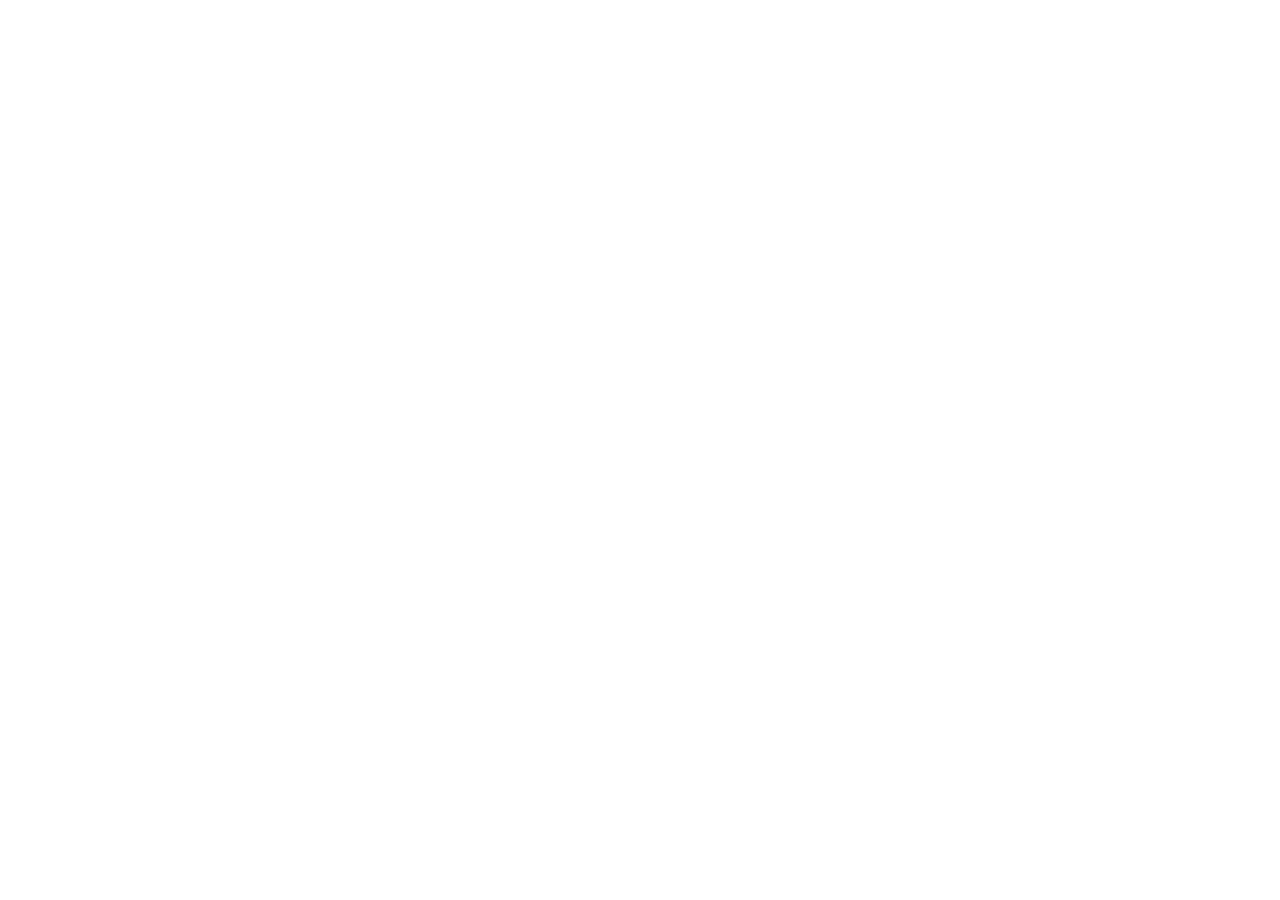
==== index.html @ c457d1c4 "create file booking,branches,style and script" ====
<!DOCTYPE html>
<html lang="en">
<head>
    <meta charset="UTF-8">
    <meta name="viewport" content="width=device-width, initial-scale=1.0">
    <title>TCL_Billiards_84</title>
</head>
<body>
    
</body>
</html>
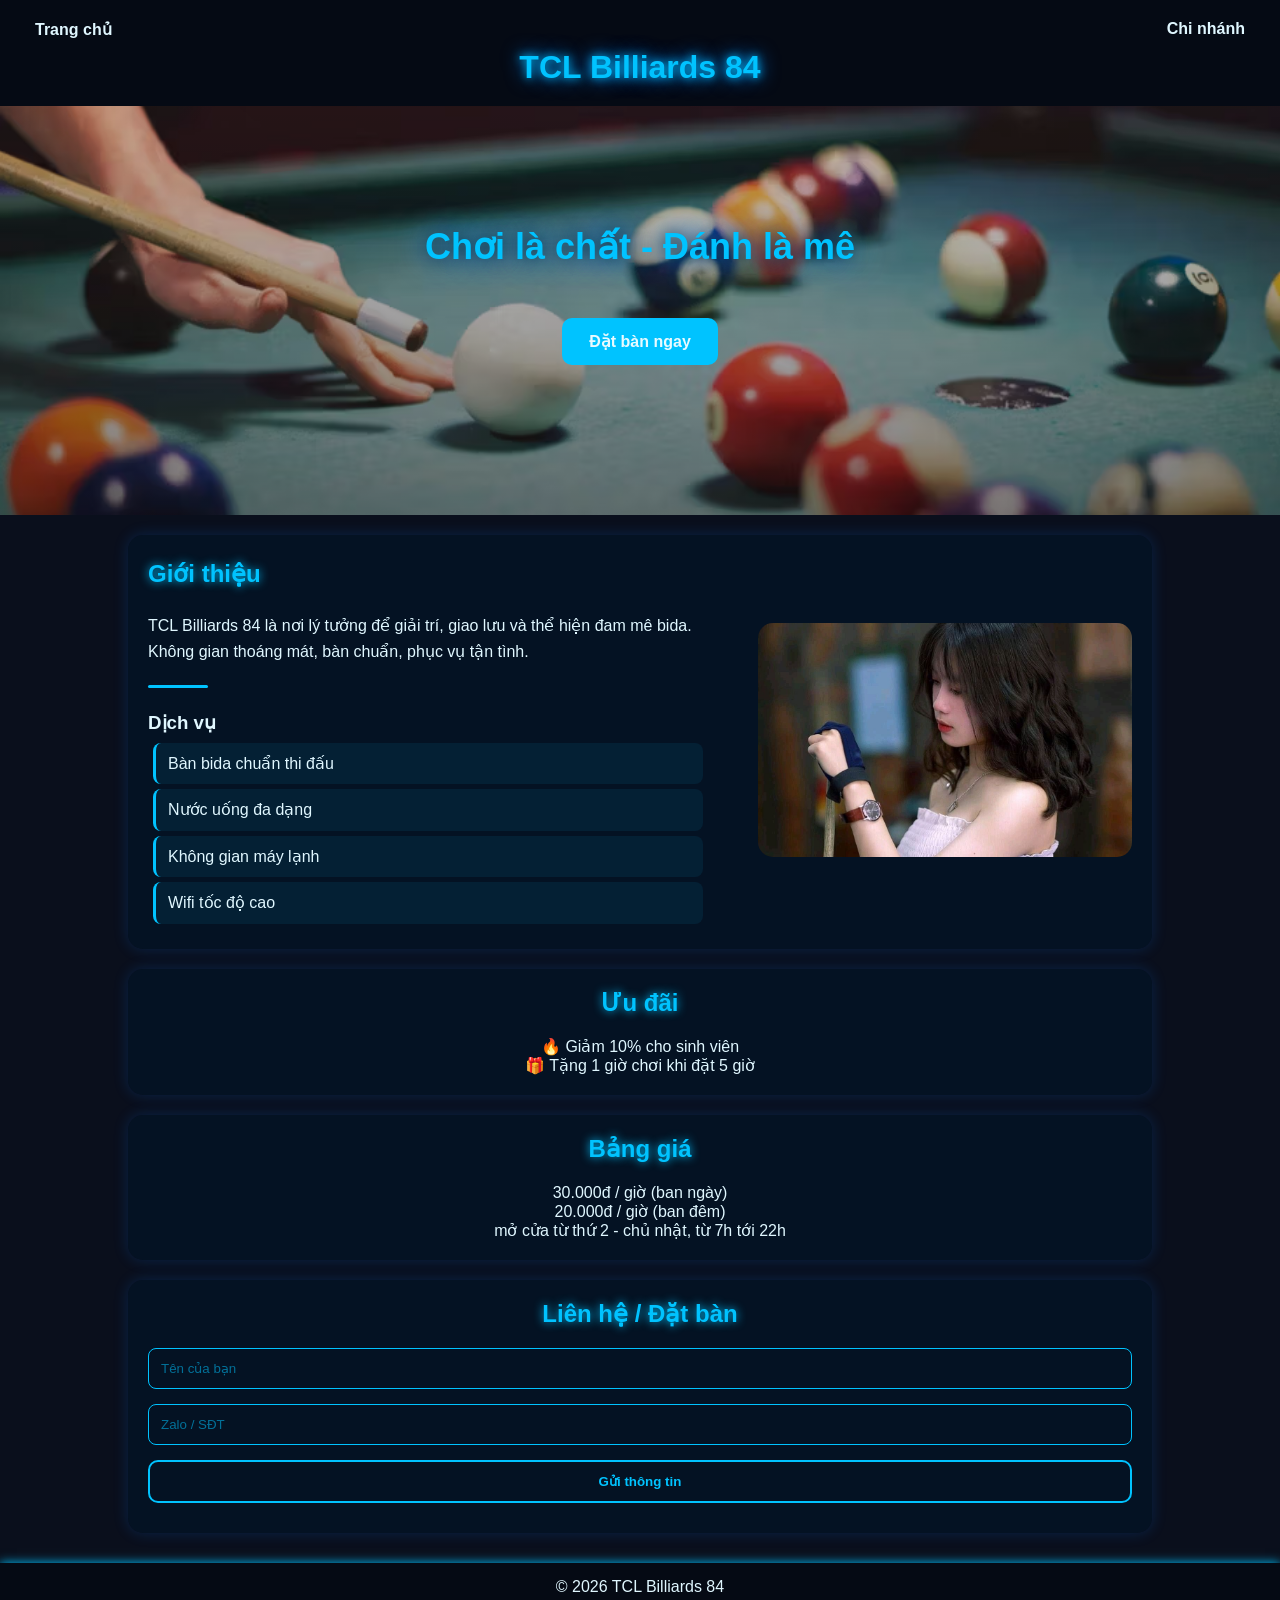
==== commit 05f32ce4: "feat: build TCL Billiards homepage Add banner, about, promo, pricing and contact sections with neon " ====
--- a/index.html
+++ b/index.html
@@ -1,11 +1,100 @@
 <!DOCTYPE html>
 <html lang="en">
+
 <head>
     <meta charset="UTF-8">
     <meta name="viewport" content="width=device-width, initial-scale=1.0">
     <title>TCL_Billiards_84</title>
+
+    <link rel="stylesheet" href="style.css">
 </head>
+
 <body>
-    
+
+    <!-- HEADER -->
+    <header>
+        <nav>
+            <a href="index.html">Trang chủ</a>
+            <a href="branches.html">Chi nhánh</a>
+        </nav>
+        <h1>TCL Billiards 84</h1>
+    </header>
+
+    <!-- BANNER -->
+    <section class="banner">
+        <h2>Chơi là chất - Đánh là mê</h2>
+        <a href="#booking" class="btn">Đặt bàn ngay</a>
+    </section>
+
+    <!-- GIỚI THIỆU -->
+    <section class="about">
+        <div class="about-container">
+
+            <div class="about-text">
+                <h2>Giới thiệu</h2>
+                <p>
+                    TCL Billiards 84 là nơi lý tưởng để giải trí, giao lưu và thể hiện đam mê bida.
+                    Không gian thoáng mát, bàn chuẩn, phục vụ tận tình.
+                </p>
+
+                <div class="divider"></div>
+
+                <h3>Dịch vụ</h3>
+                <ul class="services-list">
+                    <li> Bàn bida chuẩn thi đấu</li>
+                    <li> Nước uống đa dạng</li>
+                    <li> Không gian máy lạnh</li>
+                    <li> Wifi tốc độ cao</li>
+                </ul>
+            </div>
+
+            <div class="about-image">
+                <img src="img/player.jpg" alt="">
+            </div>
+
+        </div>
+    </section>
+
+    <!-- ƯU ĐÃI -->
+    <section class="promo">
+        <h2>Ưu đãi</h2>
+        <ul>
+            <li>🔥 Giảm 10% cho sinh viên</li>
+            <li>🎁 Tặng 1 giờ chơi khi đặt 5 giờ</li>
+        </ul>
+    </section>
+
+    <!-- BẢNG GIÁ -->
+    <section class="price">
+        <h2>Bảng giá</h2>
+        <ul>
+            <li>30.000đ / giờ (ban ngày)</li>
+            <li>20.000đ / giờ (ban đêm)</li>
+            <li>mở cửa từ thứ 2 - chủ nhật, từ 7h tới 22h</li>
+        </ul>
+    </section>
+
+    <!-- LIÊN HỆ -->
+    <section class="contact" id="booking">
+        <h2>Liên hệ / Đặt bàn</h2>
+
+        <form id="contactForm">
+            <input type="text" placeholder="Tên của bạn" required>
+            <input type="text" placeholder="Zalo / SĐT" required>
+
+            <button type="submit">Gửi thông tin</button>
+        </form>
+
+        <p id="message"></p>
+    </section>
+
+    <!-- FOOTER -->
+    <footer>
+        <p>© 2026 TCL Billiards 84</p>
+    </footer>
+
 </body>
+
+<script src="script.js"></script>
+
 </html>
--- a/style.css
+++ b/style.css
@@ -0,0 +1,245 @@
+/* RESET */
+* {
+    margin: 0;
+    padding: 0;
+    box-sizing: border-box;
+}
+
+/* BODY */
+body {
+    font-family: Arial, sans-serif;
+    background: #0a0f1c;
+    color: #e0f7ff;
+    text-align: center;
+}
+
+/* HEADER */
+header {
+    background: #050a14;
+    padding: 20px;
+    box-shadow: 0 0 15px #00c3ff;
+}
+
+header h1 {
+    color: #00c3ff;
+    text-shadow: 0 0 10px #00c3ff, 0 0 20px #0077ff;
+}
+
+/* NAV */
+nav {
+    display: flex;
+    justify-content: space-between;
+    margin-bottom: 10px;
+}
+
+nav a {
+    color: #e0f7ff;
+    margin: 0 15px;
+    text-decoration: none;
+    font-weight: bold;
+    transition: 0.3s;
+}
+
+nav a:hover {
+    color: #00c3ff;
+    text-shadow: 0 0 8px #00c3ff;
+}
+
+/* BANNER */
+.banner {
+    padding: 120px 20px;
+    background:
+        linear-gradient(rgba(0, 0, 0, 0.2), rgba(0, 0, 0, 0.5)),
+        url("img/play.avif") center/cover no-repeat;
+}
+
+.banner h2 {
+    font-size: 36px;
+    color: #00c3ff;
+    text-shadow: 0 0 15px #103844, 0 0 30px #0077ff;
+}
+
+/* SECTION CHUNG */
+section {
+    padding: 60px 20px;
+}
+
+h2 {
+    margin-bottom: 20px;
+    color: #00c3ff;
+    text-shadow: 0 0 10px #00c3ff;
+}
+
+/* BOX STYLE CHUNG */
+.about,
+.price,
+.contact,
+.promo {
+    margin: 20px auto;
+    width: 80%;
+    background: rgba(0, 20, 40, 0.6);
+    border-radius: 15px;
+    padding: 20px;
+    box-shadow: 0 0 15px #0077ff33;
+    transition: 0.3s;
+}
+
+.about:hover,
+.price:hover,
+.contact:hover,
+.promo:hover {
+    box-shadow: 0 0 25px #00c3ff;
+    transform: translateY(-5px);
+}
+
+/* ABOUT */
+.about-container {
+    display: flex;
+    align-items: center;
+    gap: 50px;
+}
+
+.about-text {
+    flex: 1.2;
+    text-align: left;
+    font-size: 16px;
+    line-height: 1.6;
+}
+
+.about-image {
+    flex: 0.8;
+}
+
+.about-image img {
+    width: 100%;
+    aspect-ratio: 16/10;
+    object-fit: cover;
+    border-radius: 15px;
+    transition: 0.3s;
+}
+
+.about-image img:hover {
+    transform: scale(1.03);
+    box-shadow: 0 0 25px #00c3ff;
+}
+
+/* DECOR */
+.divider {
+    width: 60px;
+    height: 3px;
+    background: #00c3ff;
+    margin: 20px 0;
+    border-radius: 10px;
+}
+
+/* LIST */
+ul {
+    list-style: none;
+}
+
+.services-list li {
+    text-align: left;
+    padding: 8px 12px;
+    background: rgba(0, 195, 255, 0.08);
+    border-radius: 8px;
+    border-left: 3px solid #00c3ff;
+    margin: 5px;
+}
+
+/* FORM */
+form {
+    display: flex;
+    flex-direction: column;
+    gap: 15px;
+    margin-top: 20px;
+}
+
+input {
+    padding: 12px;
+    border-radius: 8px;
+    border: 1px solid #00c3ff;
+    background: transparent;
+    color: #e0f7ff;
+    outline: none;
+    transition: 0.3s;
+}
+
+input::placeholder {
+    color: #00c3ff88;
+}
+
+input:focus {
+    box-shadow: 0 0 10px #00c3ff;
+}
+
+/* BUTTON */
+form button {
+    padding: 12px;
+    border: 2px solid #00c3ff;
+    background: transparent;
+    color: #00c3ff;
+    font-weight: bold;
+    border-radius: 10px;
+    cursor: pointer;
+    transition: 0.3s;
+}
+
+form button:hover {
+    background: #00c3ff;
+    color: black;
+    box-shadow: 0 0 15px #00c3ff;
+}
+
+/* MESSAGE */
+#message {
+    margin-top: 10px;
+    color: #00ffcc;
+    font-size: 14px;
+}
+
+/* FOOTER */
+footer {
+    background: #050a14;
+    padding: 15px;
+    margin-top: 30px;
+    box-shadow: 0 0 10px #00c3ff;
+}
+
+/* BUTTON BOOKING */
+.btn {
+    display: inline-block;
+    margin: 30px auto;
+    padding: 12px 25px;
+    background: #00c3ff;
+    border: 2px solid #00c3ff;
+    color: #e8faff;
+    text-decoration: none;
+    font-weight: bold;
+    border-radius: 10px;
+    transition: 0.3s;
+}
+
+.btn:hover {
+    color: black;
+    box-shadow: 0 0 20px #00c3ff;
+}
+
+/* MOBILE */
+@media (max-width: 768px) {
+    .about-container {
+        flex-direction: column;
+    }
+    
+    .about, .price, .contact, .promo {
+        width: 95%;
+    }
+
+    .banner h2 {
+        font-size: 24px;
+    }
+
+    nav {
+        justify-content: space-between;
+        gap: 10px;
+    }
+}
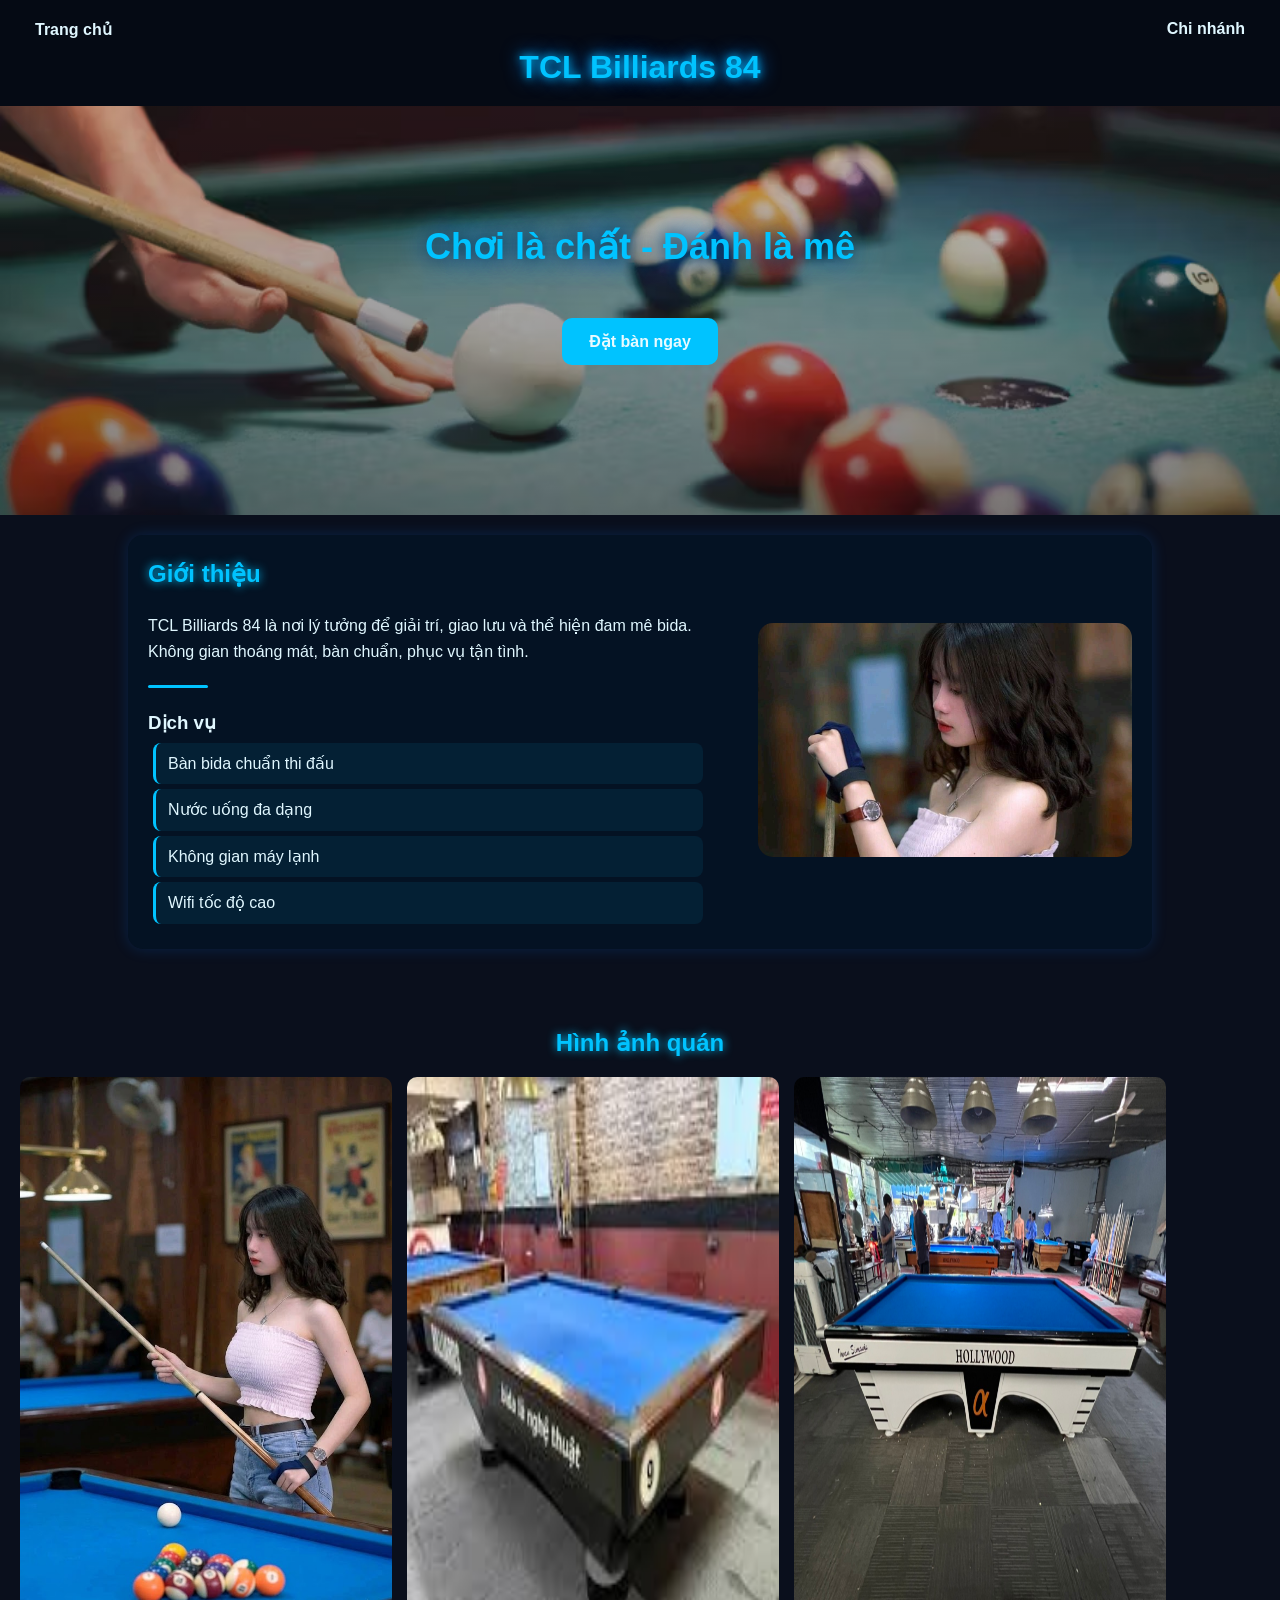
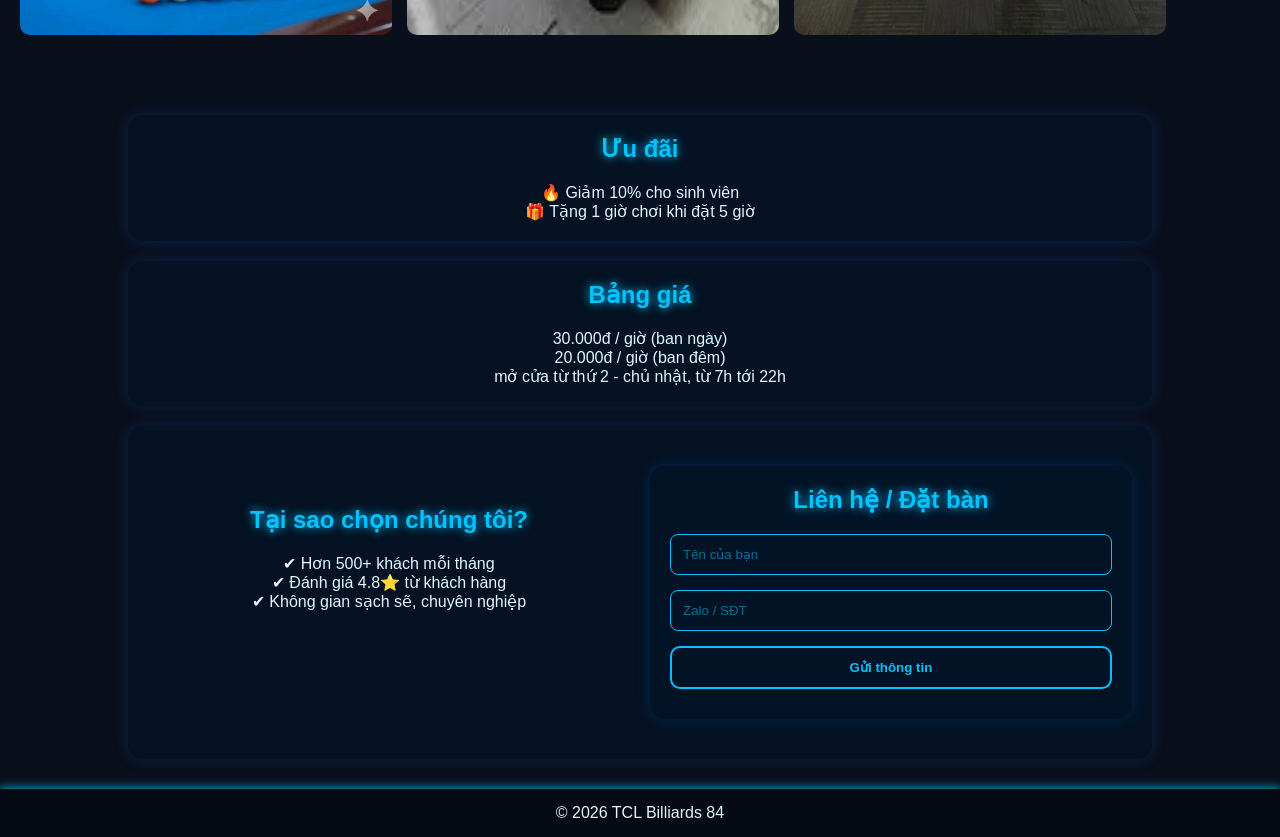
==== commit f5b6dca1: "add fedback, gallery" ====
--- a/index.html
+++ b/index.html
@@ -4,6 +4,7 @@
 <head>
     <meta charset="UTF-8">
     <meta name="viewport" content="width=device-width, initial-scale=1.0">
+    <meta name="description" content="TCL Billiards 84 - Quán bida chất lượng tại Cần Thơ, đặt bàn nhanh chóng, giá rẻ.">
     <title>TCL_Billiards_84</title>
 
     <link rel="stylesheet" href="style.css">
@@ -23,7 +24,9 @@
     <!-- BANNER -->
     <section class="banner">
         <h2>Chơi là chất - Đánh là mê</h2>
-        <a href="#booking" class="btn">Đặt bàn ngay</a>
+        <a href="https://zalo.me/0822711909?text=Em muốn đặt bàn" class="btn">
+            Đặt bàn ngay
+        </a>
     </section>
 
     <!-- GIỚI THIỆU -->
@@ -55,6 +58,16 @@
         </div>
     </section>
 
+    <!-- GIOI THIEU -->
+    <section class="gallery">
+        <h2>Hình ảnh quán</h2>
+        <div class="gallery-container">
+            <img src="img/anhbia.jpg">
+            <img src="img/ban.jpg">
+            <img src="img/background.jpg">
+        </div>
+    </section>
+
     <!-- ƯU ĐÃI -->
     <section class="promo">
         <h2>Ưu đãi</h2>
@@ -74,20 +87,31 @@
         </ul>
     </section>
 
-    <!-- LIÊN HỆ -->
-    <section class="contact" id="booking">
-        <h2>Liên hệ / Đặt bàn</h2>
+    <section class="feedback">
+        <!-- FEEDBACK -->
+        <section class="trust">
+            <h2>Tại sao chọn chúng tôi?</h2>
+            <ul>
+                <li>✔ Hơn 500+ khách mỗi tháng</li>
+                <li>✔ Đánh giá 4.8⭐ từ khách hàng</li>
+                <li>✔ Không gian sạch sẽ, chuyên nghiệp</li>
+            </ul>
+        </section>
 
-        <form id="contactForm">
-            <input type="text" placeholder="Tên của bạn" required>
-            <input type="text" placeholder="Zalo / SĐT" required>
+        <!-- LIÊN HỆ -->
+        <section class="contact" id="booking">
+            <h2>Liên hệ / Đặt bàn</h2>
 
-            <button type="submit">Gửi thông tin</button>
-        </form>
+            <form action="https://formsubmit.co/phat3Q113@gmail.com" method="POST">
+                <input type="text" name="name" placeholder="Tên của bạn" required>
+                <input type="text" name="phone" placeholder="Zalo / SĐT" required>
 
-        <p id="message"></p>
+                <button type="submit">Gửi thông tin</button>
+            </form>
+
+            <p id="message"></p>
+        </section>
     </section>
-
     <!-- FOOTER -->
     <footer>
         <p>© 2026 TCL Billiards 84</p>
--- a/style.css
+++ b/style.css
@@ -4,6 +4,14 @@
     padding: 0;
     box-sizing: border-box;
 }
+
+
+html {
+    scroll-behavior: smooth;
+}
+
+
+
 
 /* BODY */
 body {
@@ -74,7 +82,8 @@
 .about,
 .price,
 .contact,
-.promo {
+.promo,
+.feedback{
     margin: 20px auto;
     width: 80%;
     background: rgba(0, 20, 40, 0.6);
@@ -121,6 +130,18 @@
 .about-image img:hover {
     transform: scale(1.03);
     box-shadow: 0 0 25px #00c3ff;
+}
+
+/* GALLERY */
+.gallery-container {
+    display: flex;
+    gap: 15px;
+    flex-wrap: wrap;
+}
+
+.gallery-container img {
+    width: 30%;
+    border-radius: 10px;
 }
 
 /* DECOR */
@@ -146,6 +167,17 @@
     margin: 5px;
 }
 
+/* FEEDBACK */
+.feedback {
+    display: flex;
+    gap: 20px;
+    width: 80%;
+    margin: auto;
+}
+
+.feedback > section {
+    flex: 1;
+}
 /* FORM */
 form {
     display: flex;
@@ -229,8 +261,11 @@
     .about-container {
         flex-direction: column;
     }
-    
-    .about, .price, .contact, .promo {
+
+    .about,
+    .price,
+    .contact,
+    .promo {
         width: 95%;
     }
 
@@ -239,7 +274,8 @@
     }
 
     nav {
-        justify-content: space-between;
+        display: flex;
+        flex-direction: column;
         gap: 10px;
     }
 }
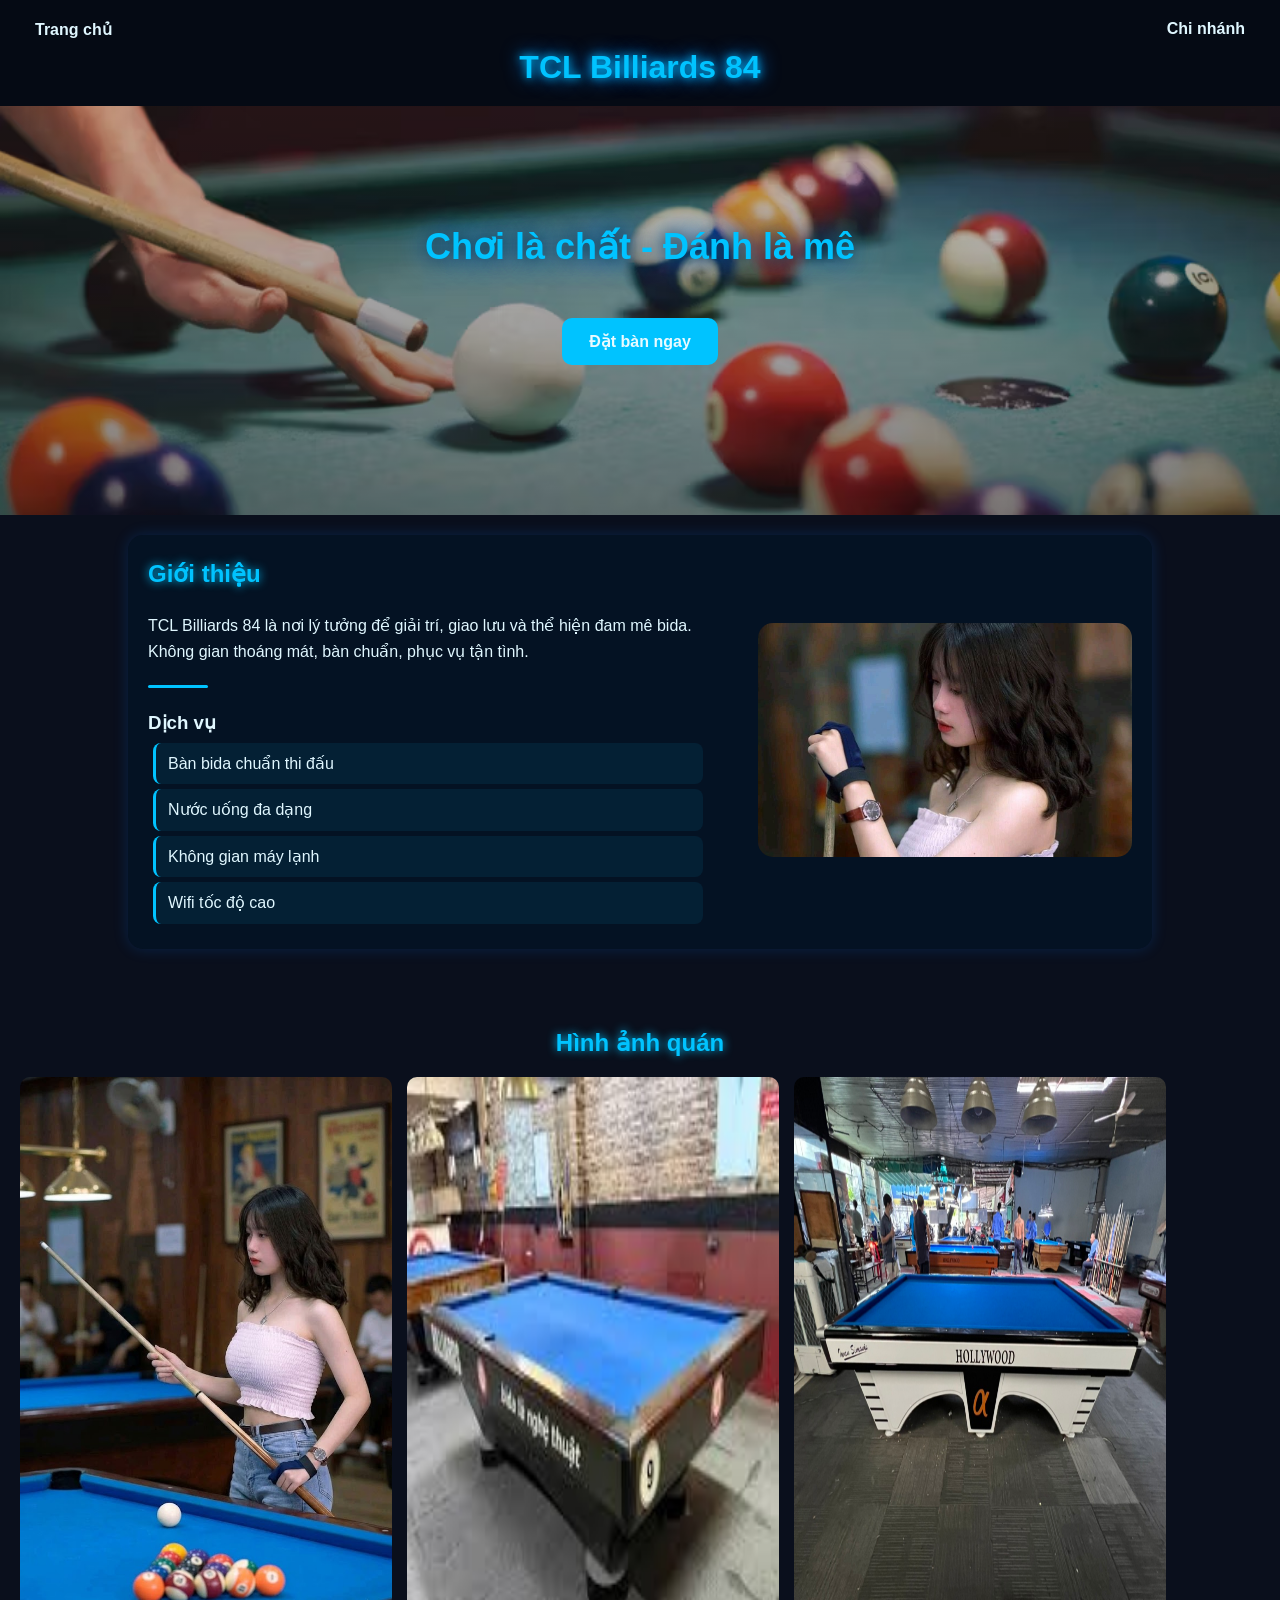
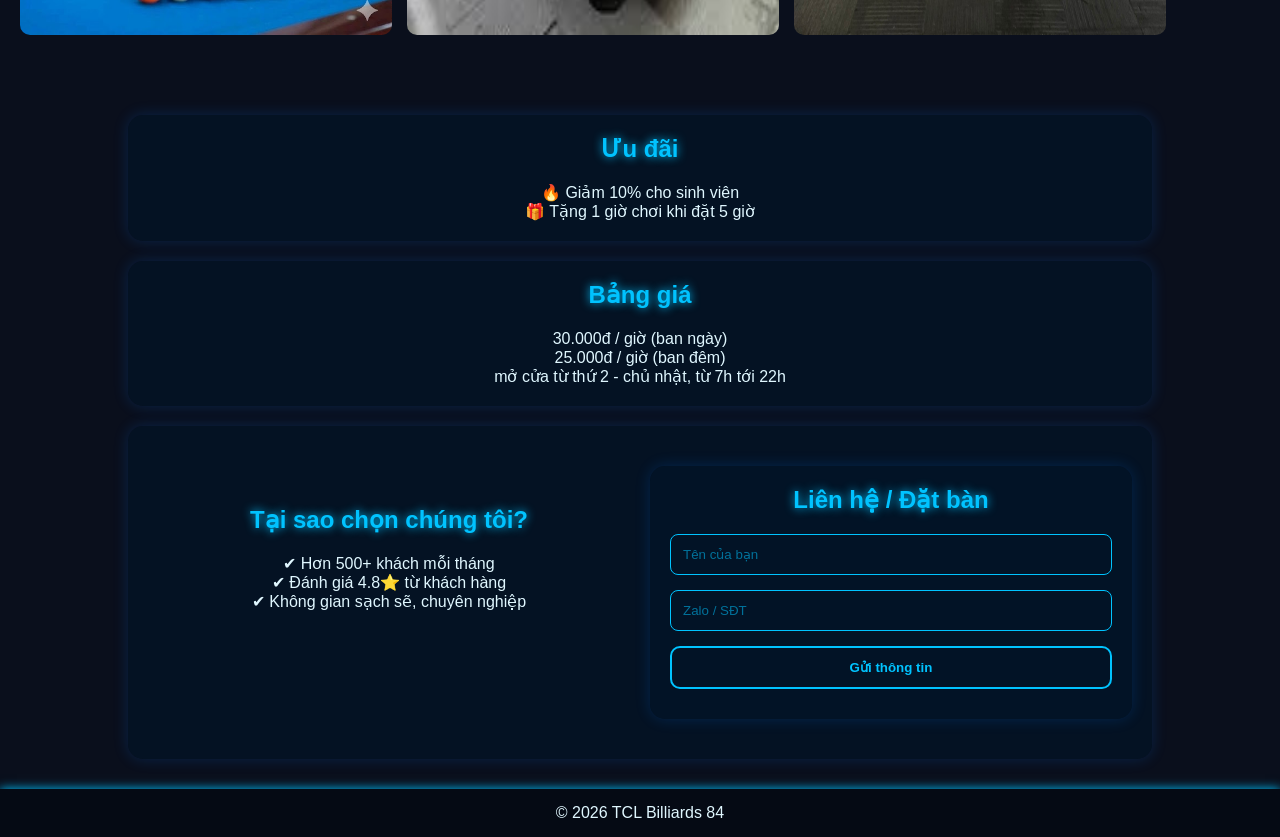
==== commit b98bf3c6: "update" ====
--- a/index.html
+++ b/index.html
@@ -4,7 +4,8 @@
 <head>
     <meta charset="UTF-8">
     <meta name="viewport" content="width=device-width, initial-scale=1.0">
-    <meta name="description" content="TCL Billiards 84 - Quán bida chất lượng tại Cần Thơ, đặt bàn nhanh chóng, giá rẻ.">
+    <meta name="description"
+        content="TCL Billiards 84 - Quán bida chất lượng tại Cần Thơ, đặt bàn nhanh chóng, giá rẻ.">
     <title>TCL_Billiards_84</title>
 
     <link rel="stylesheet" href="style.css">
@@ -24,9 +25,7 @@
     <!-- BANNER -->
     <section class="banner">
         <h2>Chơi là chất - Đánh là mê</h2>
-        <a href="https://zalo.me/0822711909?text=Em muốn đặt bàn" class="btn">
-            Đặt bàn ngay
-        </a>
+        <a href="#booking" class="btn">Đặt bàn ngay</a>
     </section>
 
     <!-- GIỚI THIỆU -->
@@ -52,7 +51,7 @@
             </div>
 
             <div class="about-image">
-                <img src="img/player.jpg" alt="">
+                <img src="img/player.jpg" alt="player">
             </div>
 
         </div>
@@ -82,7 +81,7 @@
         <h2>Bảng giá</h2>
         <ul>
             <li>30.000đ / giờ (ban ngày)</li>
-            <li>20.000đ / giờ (ban đêm)</li>
+            <li>25.000đ / giờ (ban đêm)</li>
             <li>mở cửa từ thứ 2 - chủ nhật, từ 7h tới 22h</li>
         </ul>
     </section>
@@ -102,7 +101,7 @@
         <section class="contact" id="booking">
             <h2>Liên hệ / Đặt bàn</h2>
 
-            <form action="https://formsubmit.co/phat3Q113@gmail.com" method="POST">
+            <form id="contactForm" action="https://formsubmit.co/phat3Q113@gmail.com" method="POST">
                 <input type="text" name="name" placeholder="Tên của bạn" required>
                 <input type="text" name="phone" placeholder="Zalo / SĐT" required>
 
--- a/style.css
+++ b/style.css
@@ -83,7 +83,7 @@
 .price,
 .contact,
 .promo,
-.feedback{
+.feedback {
     margin: 20px auto;
     width: 80%;
     background: rgba(0, 20, 40, 0.6);
@@ -175,9 +175,10 @@
     margin: auto;
 }
 
-.feedback > section {
+.feedback>section {
     flex: 1;
 }
+
 /* FORM */
 form {
     display: flex;
@@ -265,17 +266,28 @@
     .about,
     .price,
     .contact,
-    .promo {
+    .promo,
+    .feedback {
         width: 95%;
+    }
+
+    .banner {
+        padding: 60px 20px;
     }
 
     .banner h2 {
         font-size: 24px;
     }
+
 
     nav {
         display: flex;
         flex-direction: column;
         gap: 10px;
     }
+
+    .feedback h2,
+    .feedback li {
+        font-size: 12px;
+    }
 }
